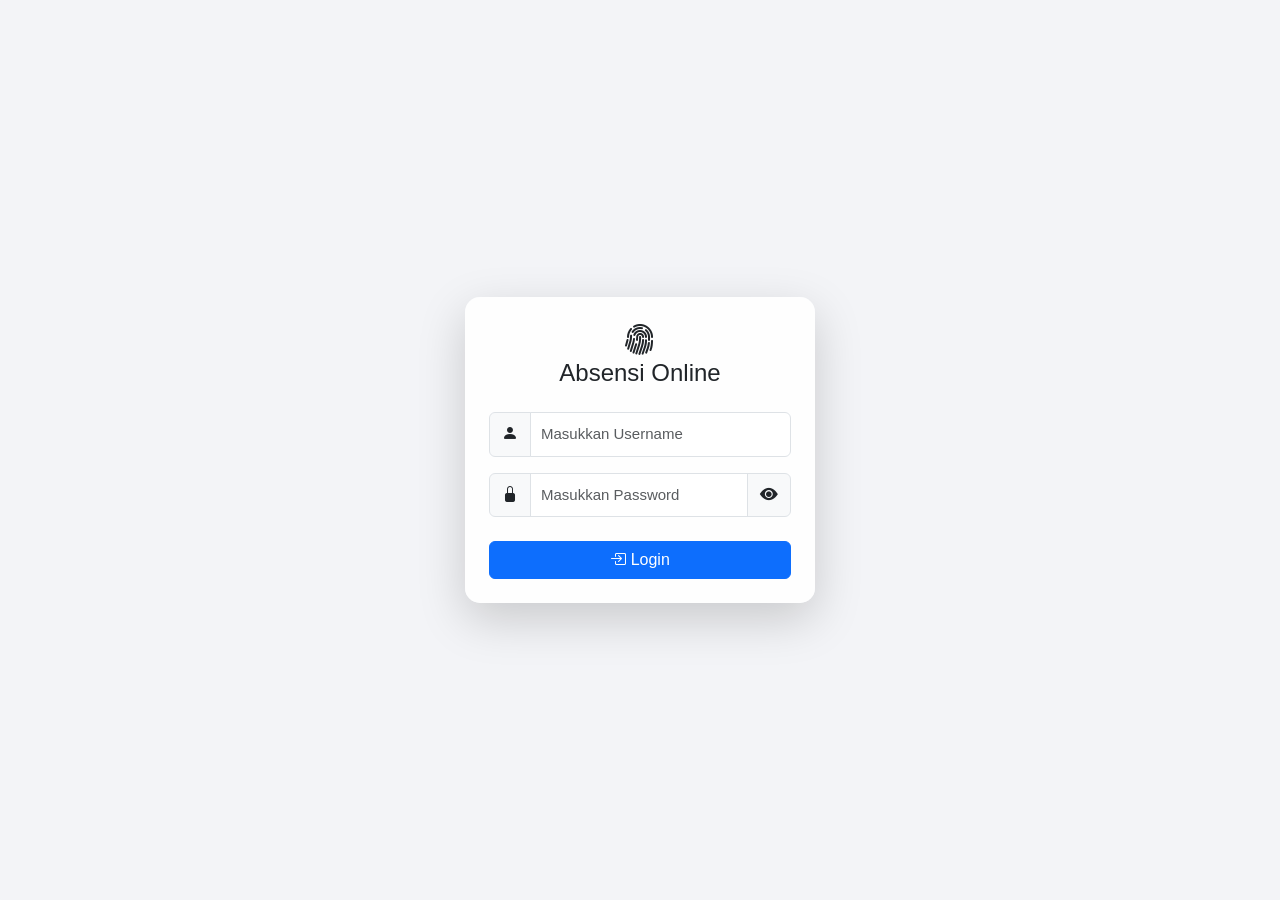
==== absensi-karyawan/index.html @ d289fd66 "first commit" ====
<!doctype html>
<html lang="id">
<head>
  <meta charset="utf-8">
  <meta name="viewport" content="width=device-width, initial-scale=1">
  <title>Absensi Online - Login</title>

  <!-- Bootstrap -->
  <link href="https://cdn.jsdelivr.net/npm/bootstrap@5.3.2/dist/css/bootstrap.min.css" rel="stylesheet">

  <!-- Bootstrap Icons -->
  <link href="https://cdn.jsdelivr.net/npm/bootstrap-icons@1.11.1/font/bootstrap-icons.css" rel="stylesheet">

  <!-- Custom CSS -->
  <link href="assets/css/style.css" rel="stylesheet">
</head>
<body>

  <div class="login-page d-flex align-items-center justify-content-center">
    <div class="login-box card p-4 shadow-lg">

      <h4 class="text-center mb-4">
        <i class="bi bi-fingerprint fs-2"></i><br>
        Absensi Online
      </h4>

      <form id="loginForm">

        <!-- Username -->
        <div class="mb-3 input-group">
          <span class="input-group-text"><i class="bi bi-person-fill"></i></span>
          <input type="text" id="username" class="form-control" placeholder="Masukkan Username" required>
        </div>

        <!-- Password -->
        <div class="mb-3 input-group">
          <span class="input-group-text"><i class="bi bi-lock-fill"></i></span>
          <input type="password" id="password" class="form-control" placeholder="Masukkan Password" required>
          <span class="input-group-text toggle-pass" id="togglePass" style="cursor:pointer;">
            <i class="bi bi-eye-fill"></i>
          </span>
        </div>

        <button class="btn btn-primary w-100 mt-2" type="submit">
          <i class="bi bi-box-arrow-in-right"></i> Login
        </button>
      </form>

    </div>
  </div>

<script src="https://cdn.jsdelivr.net/npm/bootstrap@5.3.2/dist/js/bootstrap.bundle.min.js"></script>
<script>
document.getElementById('loginForm').addEventListener('submit', function(e){
  e.preventDefault();
  const u = document.getElementById('username').value.trim() || 'Admin';
  localStorage.setItem('absensi_user', u);
  window.location.href = 'pages/dashboard.html';
});

document.getElementById('togglePass').addEventListener('click', function(){
  const pass = document.getElementById('password');
  const icon = this.querySelector('i');
  if(pass.type === 'password'){
    pass.type = 'text';
    icon.classList.replace('bi-eye-fill','bi-eye-slash-fill');
  } else {
    pass.type = 'password';
    icon.classList.replace('bi-eye-slash-fill','bi-eye-fill');
  }
});
</script>
</body>
</html>
---- absensi-karyawan/assets/css/style.css ----
/* Background halaman login */
.login-page {
  height: 100vh;
  background: url('https://images.unsplash.com/photo-1503264116251-35a269479413?auto=format&fit=crop&w=1500&q=80') 
  no-repeat center center/cover;

  backdrop-filter: blur(1px);
}

/* Box Login */
.login-box {
  width: 350px;
  border-radius: 15px;
  background: rgba(255, 255, 255, 0.85);
}

/* Input */
.form-control {
  padding: 10px;
  font-size: 15px;
}

/* Ikon toggle password */
.toggle-pass i {
  font-size: 18px;
}

/* Kartu efek */
.card {
  border: none;
}



/* ====== GLOBAL ====== */
body {
  background: #f3f4f7;
  font-family: "Segoe UI", sans-serif;
  margin: 0;
  padding: 0;
}

/* ====== SIDEBAR ====== */
.sidebar {
  width: 260px;
  height: 100vh;
  background: #292929;
  color: #fff;
  position: fixed;
  left: 0;
  top: 0;
  padding-top: 20px;
  display: flex;
  flex-direction: column;
  justify-content: space-between;
}

.sidebar .title-app {
  font-size: 18px;
  color: #fff;
}

.sidebar .nav-link {
  color: #dcdcdc;
  margin: 5px 0;
  padding: 8px 10px;
  border-radius: 5px;
  transition: 0.2s;
  font-size: 15px;
}

.sidebar .nav-link:hover,
.sidebar .nav-link.active {
  background: #3a3a3a;
  color: #fff;
}

.sidebar-user {
  background: #1f1f1f;
  padding: 15px;
  font-size: 14px;
  border-top: 1px solid #444;
}

/* ====== HEADER ====== */
.header-top {
  height: 60px;
  width: calc(100% - 260px);
  background: #fff;
  position: fixed;
  top: 0;
  left: 260px;
  display: flex;
  align-items: center;
  box-shadow: 0 2px 4px rgba(0,0,0,0.1);
  z-index: 10;
}

.header-top .user {
  font-size: 15px;
  font-weight: 500;
}

/* ====== CONTENT ====== */
.content {
  margin-left: 260px;
  padding: 90px 30px 30px;
}

/* ====== HERO SECTION ====== */
.dashboard-hero {
  background: #fff;
  padding: 35px;
  border-radius: 10px;
  box-shadow: 0 2px 5px rgba(0,0,0,0.1);
}

.clock-wrapper img {
  filter: drop-shadow(1px 1px 3px rgba(0,0,0,0.25));
}

/* ====== CARD CUSTOM ====== */
.card-custom {
  border-radius: 10px;
  box-shadow: 0 2px 5px rgba(0,0,0,0.1);
}

/* ====== MOBILE RESPONSIVE ====== */
@media (max-width: 768px) {
  .sidebar {
      width: 200px;
  }
  .header-top {
      width: calc(100% - 200px);
      left: 200px;
  }
  .content {
      margin-left: 200px;
  }
}

@media (max-width: 576px) {
  .sidebar {
      display: none;
  }
  .header-top {
      width: 100%;
      left: 0;
  }
  .content {
      margin-left: 0;
      padding-top: 80px;
  }
}
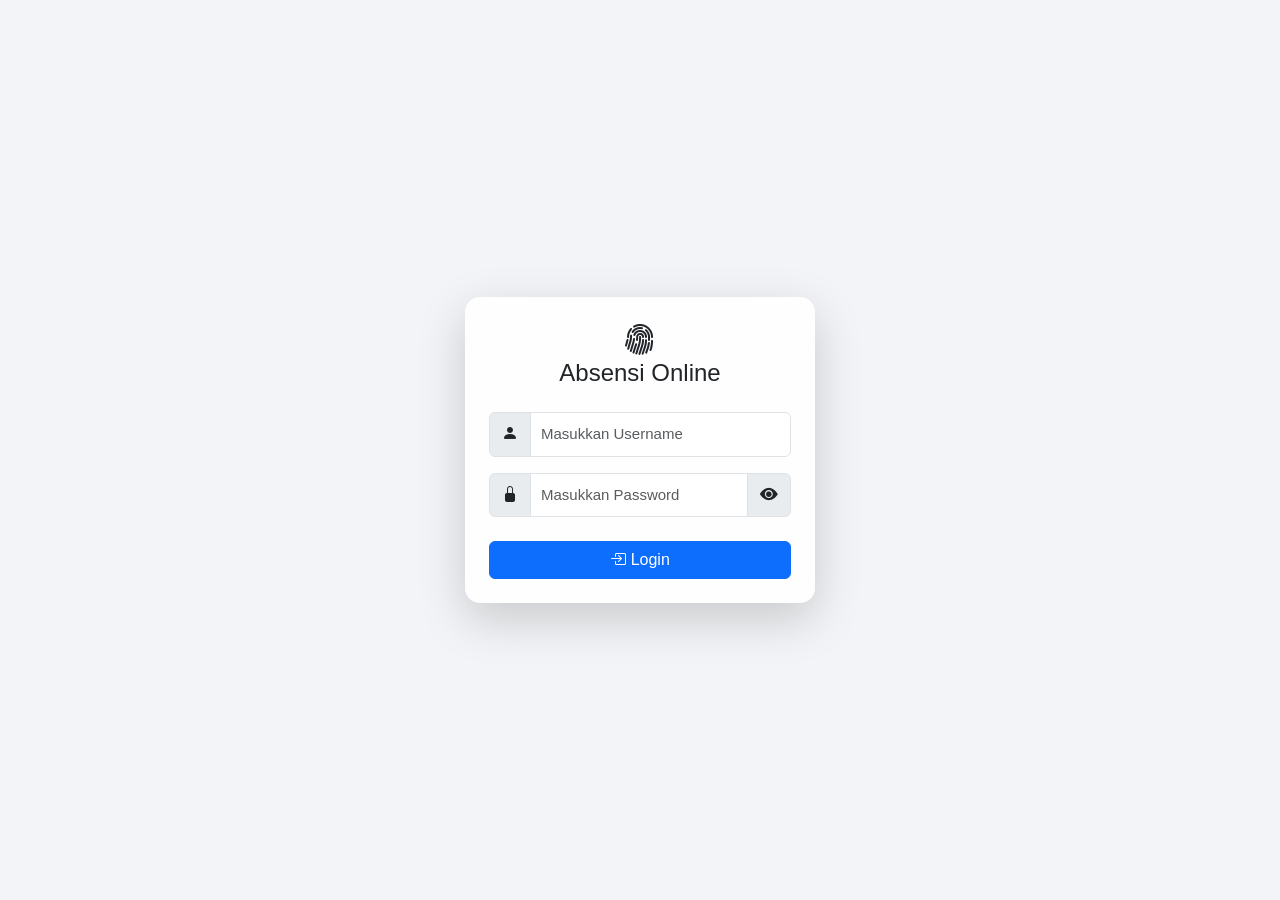
==== commit e67797b0: "update file" ====
--- a/absensi-karyawan/index.html
+++ b/absensi-karyawan/index.html
@@ -69,6 +69,16 @@
     icon.classList.replace('bi-eye-slash-fill','bi-eye-fill');
   }
 });
+
+// tampilkan nama user
+document.getElementById('user').innerText =
+  localStorage.getItem('absensi_user') || 'Admin';
+
+// fungsi logout
+function logout(){
+  localStorage.removeItem("absensi_user");
+  window.location.href = "../index.html"; // atau login.html
+}
 </script>
 </body>
 </html>
--- a/absensi-karyawan/assets/css/style.css
+++ b/absensi-karyawan/assets/css/style.css
@@ -1,3 +1,36 @@
+/* Full height untuk login-page */
+.login-page {
+  min-height: 100vh; /* agar selalu full screen */
+  background: #f8f9fa; /* warna background lembut */
+  padding: 15px;
+}
+
+/* Login box responsif */
+.login-box {
+  width: 100%;
+  max-width: 400px; /* ukuran maksimal di desktop */
+  border-radius: 10px;
+}
+
+/* Sesuaikan ikon input di mobile */
+.input-group-text {
+  background-color: #e9ecef;
+}
+
+/* Responsive typography */
+h4 {
+  font-size: 1.5rem; /* default */
+}
+
+@media (max-width: 576px) { /* layar kecil */
+  h4 {
+    font-size: 1.2rem;
+  }
+  .login-box {
+    padding: 20px;
+  }
+}
+
 
 /* Background halaman login */
 .login-page {
